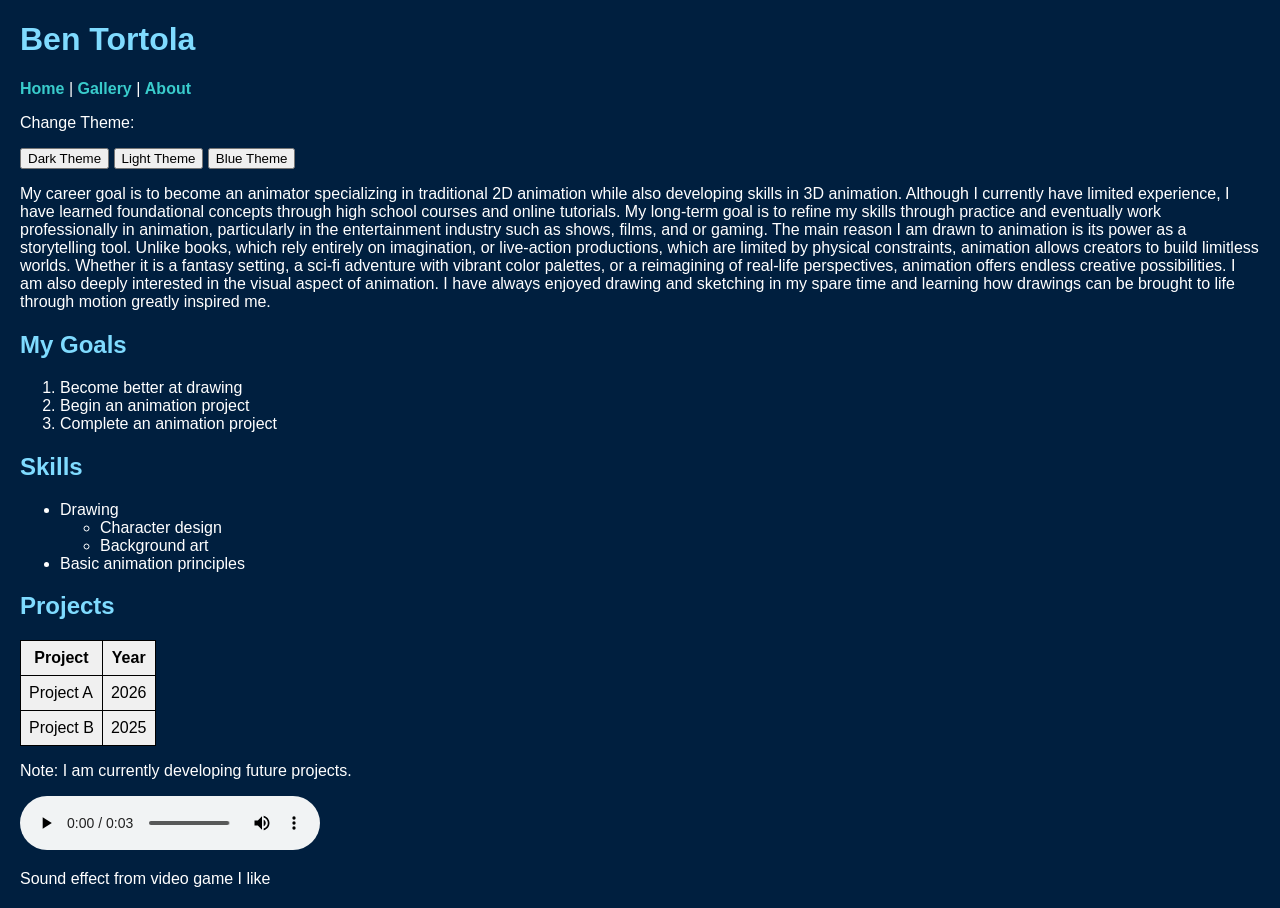
==== about.html @ ce222c59 "Add files via upload" ====
<!DOCTYPE html>
<html>
<head>
    <title>About Me</title>
    <link rel="icon" type="image/png" href="images/favicon.png">
<style>
    body {
        background-color: #001f3f;   /* Navy */
        color: white;
        font-family: Arial, sans-serif;
        margin: 20px;
    }

    h1, h2, h3 {
        color: #7FDBFF;  /* Light blue */
    }

    nav a {
        color: #39CCCC;  /* Cyan */
        text-decoration: none;
        font-weight: bold;
    }

    nav a:hover {
        color: #FFD700;  /* Gold */
    }

    table {
        background-color: #f0f0f0;  /* Light gray */
        color: black;
        border-collapse: collapse;
    }

    table, th, td {
        border: 1px solid black;
        padding: 8px;
    }

    img {
        margin-bottom: 10px;
    }
</style>
</head>
<body>

<h1>Ben Tortola</h1>

<nav>
    <a href="index.html">Home</a> |
    <a href="gallery.html">Gallery</a> |
    <a href="about.html">About</a>
</nav>

<p>Change Theme:</p>

<button onclick="darkTheme()">Dark Theme</button>
<button onclick="lightTheme()">Light Theme</button>
<button onclick="blueTheme()">Blue Theme</button>

<p>
My career goal is to become an animator specializing in traditional 2D animation while also developing skills in 3D animation. Although I currently have limited experience, I have learned foundational concepts through high school courses and online tutorials. My long-term goal is to refine my skills through practice and eventually work professionally in animation, particularly in the entertainment industry such as shows, films, and or gaming.
The main reason I am drawn to animation is its power as a storytelling tool. Unlike books, which rely entirely on imagination, or live-action productions, which are limited by physical constraints, animation allows creators to build limitless worlds. Whether it is a fantasy setting, a sci-fi adventure with vibrant color palettes, or a reimagining of real-life perspectives, animation offers endless creative possibilities. I am also deeply interested in the visual aspect of animation. I have always enjoyed drawing and sketching in my spare time and learning how drawings can be brought to life through motion greatly inspired me.
</p>

<h2>My Goals</h2>
<ol>
    <li>Become better at drawing</li>
    <li>Begin an animation project</li>
    <li>Complete an animation project</li>
</ol>

<h2>Skills</h2>
<ul>
    <li>Drawing
        <ul>
            <li>Character design</li>
            <li>Background art</li>
        </ul>
    </li>
    <li>Basic animation principles</li>
</ul>

<h2>Projects</h2>
<table border="1">
    <tr>
        <th>Project</th>
        <th>Year</th>
    </tr>
    <tr>
        <td>Project A</td>
        <td>2026</td>
    </tr>
    <tr>
        <td>Project B</td>
        <td>2025</td>
    </tr>
</table>

<p>Note: I am currently developing future projects.</p>

<audio controls>
    <source src="audio/intro.mp3" type="audio/mpeg">
</audio>
<p>Sound effect from video game I like</p>

<script>
// Apply saved theme when page loads
window.onload = function() {
    let savedTheme = localStorage.getItem("theme");

    if (savedTheme === "dark") {
        darkTheme();
    } else if (savedTheme === "light") {
        lightTheme();
    } else if (savedTheme === "blue") {
        blueTheme();
    }
};

function darkTheme() {
    document.body.style.backgroundColor = "#001f3f";
    document.body.style.color = "white";
    localStorage.setItem("theme", "dark");
}

function lightTheme() {
    document.body.style.backgroundColor = "#f0f0f0";
    document.body.style.color = "black";
    localStorage.setItem("theme", "light");
}

function blueTheme() {
    document.body.style.backgroundColor = "#0074D9";
    document.body.style.color = "white";
    localStorage.setItem("theme", "blue");
}
</script>

</body>
</html>
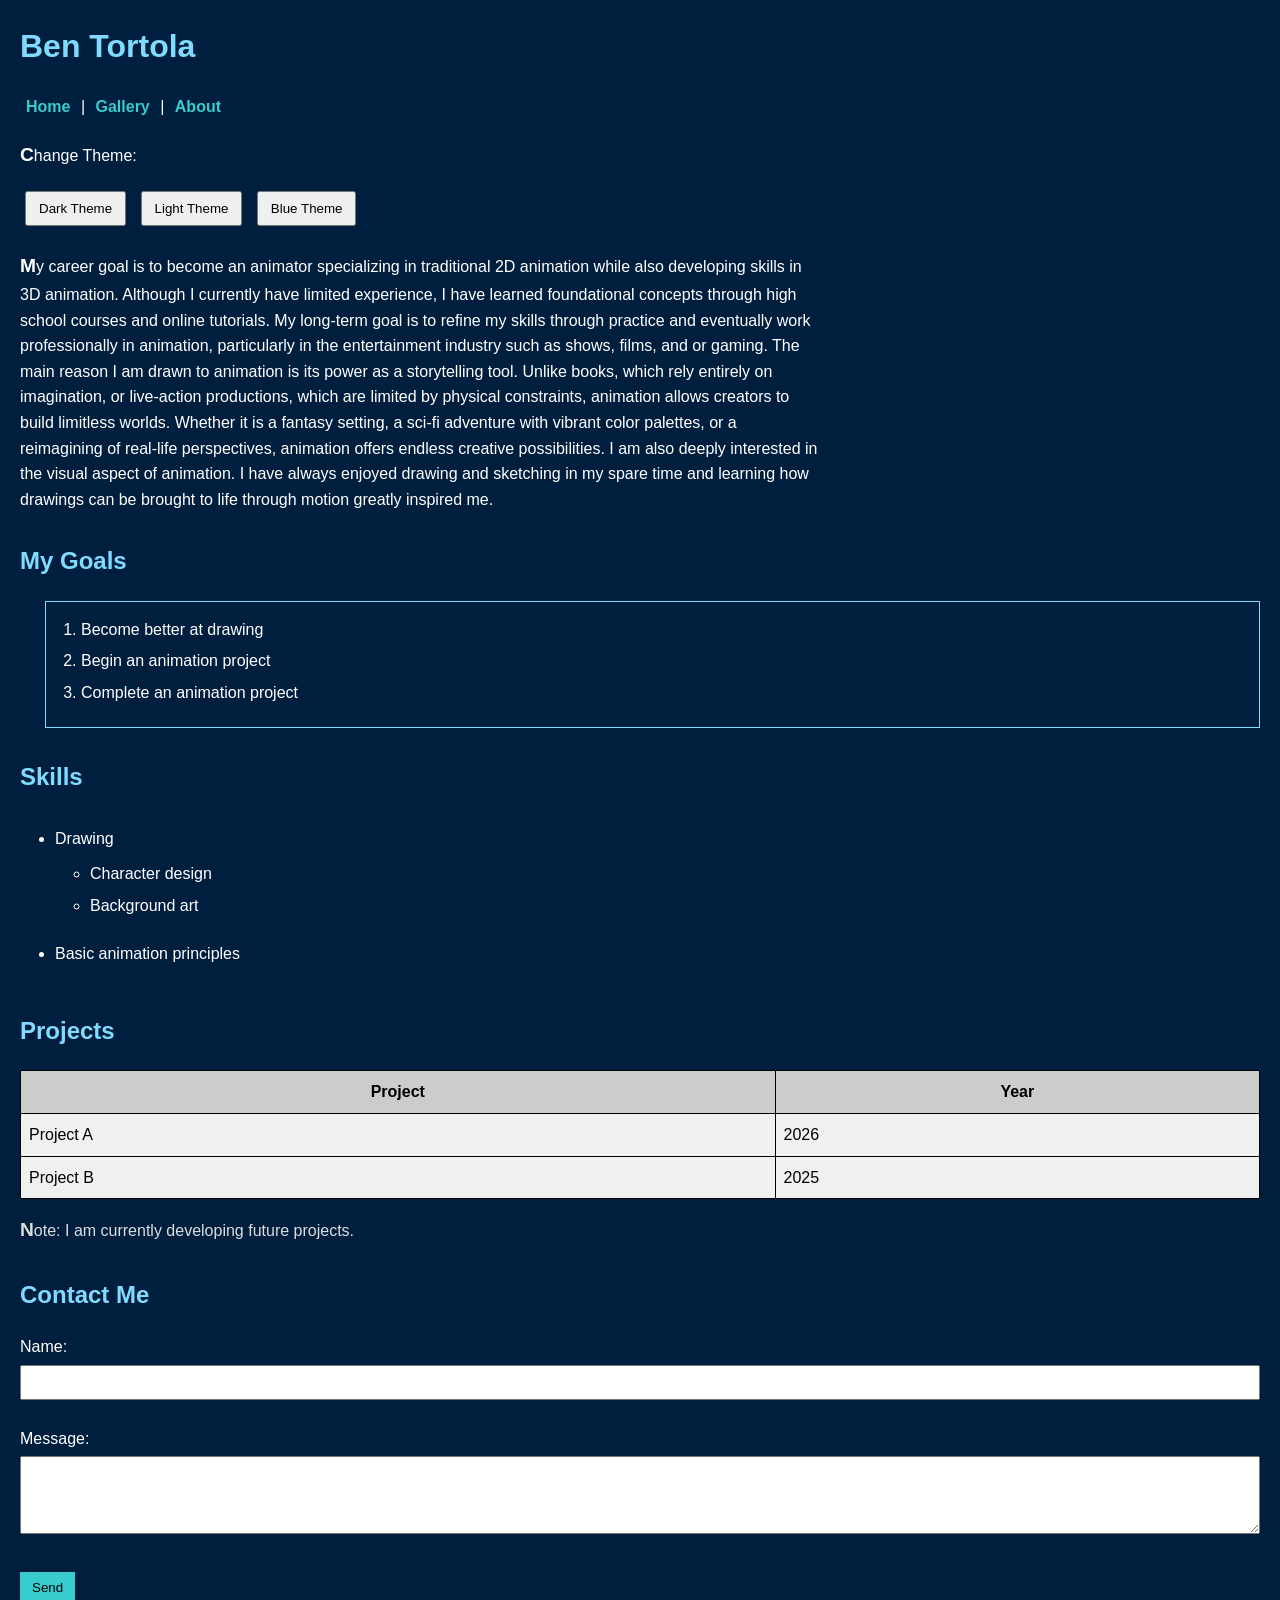
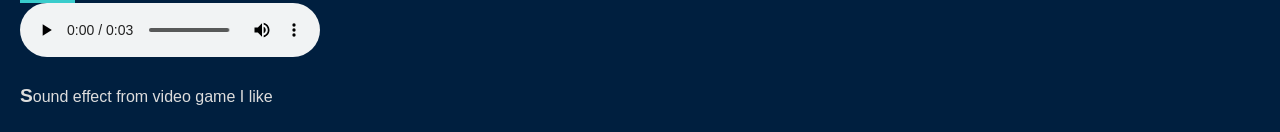
==== commit 7c522a28: "Add files via upload" ====
--- a/about.html
+++ b/about.html
@@ -2,44 +2,9 @@
 <html>
 <head>
     <title>About Me</title>
+    <link rel="stylesheet" href="style.css">
     <link rel="icon" type="image/png" href="images/favicon.png">
-<style>
-    body {
-        background-color: #001f3f;   /* Navy */
-        color: white;
-        font-family: Arial, sans-serif;
-        margin: 20px;
-    }
-
-    h1, h2, h3 {
-        color: #7FDBFF;  /* Light blue */
-    }
-
-    nav a {
-        color: #39CCCC;  /* Cyan */
-        text-decoration: none;
-        font-weight: bold;
-    }
-
-    nav a:hover {
-        color: #FFD700;  /* Gold */
-    }
-
-    table {
-        background-color: #f0f0f0;  /* Light gray */
-        color: black;
-        border-collapse: collapse;
-    }
-
-    table, th, td {
-        border: 1px solid black;
-        padding: 8px;
-    }
-
-    img {
-        margin-bottom: 10px;
-    }
-</style>
+    <meta name="viewport" content="width=device-width, initial-scale=1.0">
 </head>
 <body>
 
@@ -57,10 +22,12 @@
 <button onclick="lightTheme()">Light Theme</button>
 <button onclick="blueTheme()">Blue Theme</button>
 
+<section class="about-content">
 <p>
 My career goal is to become an animator specializing in traditional 2D animation while also developing skills in 3D animation. Although I currently have limited experience, I have learned foundational concepts through high school courses and online tutorials. My long-term goal is to refine my skills through practice and eventually work professionally in animation, particularly in the entertainment industry such as shows, films, and or gaming.
 The main reason I am drawn to animation is its power as a storytelling tool. Unlike books, which rely entirely on imagination, or live-action productions, which are limited by physical constraints, animation allows creators to build limitless worlds. Whether it is a fantasy setting, a sci-fi adventure with vibrant color palettes, or a reimagining of real-life perspectives, animation offers endless creative possibilities. I am also deeply interested in the visual aspect of animation. I have always enjoyed drawing and sketching in my spare time and learning how drawings can be brought to life through motion greatly inspired me.
 </p>
+</section>
 
 <h2>My Goals</h2>
 <ol>
@@ -81,7 +48,7 @@
 </ul>
 
 <h2>Projects</h2>
-<table border="1">
+<table>
     <tr>
         <th>Project</th>
         <th>Year</th>
@@ -97,6 +64,19 @@
 </table>
 
 <p>Note: I am currently developing future projects.</p>
+
+<!-- FORM -->
+<h2>Contact Me</h2>
+
+<form onsubmit="alert('Message sent!'); return false;">
+    <label for="name">Name:</label><br>
+    <input type="text" id="name" name="name"><br><br>
+
+    <label for="message">Message:</label><br>
+    <textarea id="message" name="message" rows="4" cols="40"></textarea><br><br>
+
+    <input type="submit" value="Send">
+</form>
 
 <audio controls>
     <source src="audio/intro.mp3" type="audio/mpeg">
@@ -117,6 +97,7 @@
     }
 };
 
+// Theme functions
 function darkTheme() {
     document.body.style.backgroundColor = "#001f3f";
     document.body.style.color = "white";
--- a/style.css
+++ b/style.css
@@ -0,0 +1,254 @@
+/* Universal selector */
+* {
+    box-sizing: border-box;
+}
+
+/* Body Styling */
+body {
+    background-color: #001f3f;
+    color: white;
+    font-family: Arial, sans-serif;
+    margin: 20px;
+    line-height: 1.6;
+}
+
+/* Multiple selector */
+h1, h2, h3 {
+    color: #7FDBFF;
+}
+
+/* Navigation */
+nav {
+    margin-bottom: 20px;
+}
+
+nav a {
+    color: #39CCCC;
+    text-decoration: none;
+    font-weight: bold;
+    padding: 6px;
+}
+
+nav a:hover {
+    color: #FFD700;
+    text-decoration: underline;
+}
+
+/* General links */
+a[href] {
+    color: #39CCCC;
+}
+
+a[href]:hover {
+    color: #FFD700;
+}
+
+/* Buttons */
+button {
+    margin: 5px;
+    padding: 8px 12px;
+    cursor: pointer;
+}
+
+/* Images */
+img {
+    border: 2px solid white;
+    padding: 6px;
+    margin: 10px 0;
+    margin-bottom: 10px;
+    max-width: 100%;
+    height: auto;
+}
+
+/* Lists */
+ul, ol {
+    margin-left: 25px;
+    padding: 10px;
+}
+
+li {
+    margin-bottom: 6px;
+}
+
+/* Child selector */
+ul > li {
+    color: #ffffff;
+}
+
+/* Table Styling */
+table {
+    background-color: #f0f0f0;
+    color: black;
+    border-collapse: collapse;
+    width: 100%;
+    margin-top: 10px;
+}
+
+table, th, td {
+    border: 1px solid black;
+    padding: 8px;
+}
+
+th {
+    background-color: #cccccc;
+}
+
+/* ✅ FIXED GOALS BOX */
+h2 + ol {
+    border: 1px solid #7FDBFF;
+    padding: 15px 15px 15px 35px;
+    margin-top: 10px;
+}
+
+/* Sibling selector */
+h2 ~ p {
+    color: #dddddd;
+}
+
+/* Pseudo-element selector */
+p::first-letter {
+    font-size: 120%;
+    font-weight: bold;
+}
+
+/* Form styling */
+form {
+    margin-top: 20px;
+}
+
+input, textarea {
+    width: 100%;
+    padding: 8px;
+    margin-top: 5px;
+}
+
+input[type="submit"] {
+    width: auto;
+    background-color: #39CCCC;
+    color: black;
+    border: none;
+    padding: 8px 12px;
+    cursor: pointer;
+}
+
+input[type="submit"]:hover {
+    background-color: #FFD700;
+}
+
+/* Smooth transitions */
+body {
+    transition: background-color 0.5s ease, color 0.5s ease;
+}
+
+a {
+    transition: color 0.3s ease;
+}
+
+button {
+    transition: background-color 0.3s ease, transform 0.2s ease;
+}
+
+button:hover {
+    transform: scale(1.05);
+}
+
+img {
+    transition: transform 0.3s ease;
+}
+
+img:hover {
+    transform: scale(1.05);
+}
+
+/* Improve paragraph readability */
+p {
+    max-width: 800px;
+}
+
+/* Add spacing between sections */
+h2 {
+    margin-top: 30px;
+}
+
+/* Hero section using flexbox */
+.hero {
+    display: flex;
+    align-items: center;
+    justify-content: space-between;
+    gap: 20px;
+    margin-top: 20px;
+}
+
+.hero-text {
+    flex: 1;
+}
+
+.hero-image {
+    flex: 1;
+}
+
+/* Grid photo gallery */
+.photo-gallery {
+    display: grid;
+    grid-template-columns: repeat(3, 1fr);
+    gap: 20px;
+    margin-top: 20px;
+}
+
+.gallery-item {
+    text-align: center;
+}
+
+.about-content {
+    margin-top: 20px;
+}
+
+/* Tablet layout */
+@media (max-width: 900px) {
+    .hero {
+        flex-direction: column;
+        align-items: flex-start;
+    }
+
+    .photo-gallery {
+        grid-template-columns: repeat(2, 1fr);
+    }
+
+    iframe,
+    video {
+        max-width: 100%;
+        height: auto;
+    }
+}
+
+/* Mobile layout */
+@media (max-width: 600px) {
+    nav a {
+        display: block;
+        margin-bottom: 8px;
+    }
+
+    .hero {
+        flex-direction: column;
+    }
+
+    .photo-gallery {
+        grid-template-columns: 1fr;
+    }
+
+    button {
+        display: block;
+        width: 100%;
+        margin-bottom: 10px;
+    }
+
+    iframe,
+    video {
+        width: 100%;
+        height: auto;
+    }
+
+    body {
+        margin: 10px;
+    }
+}
